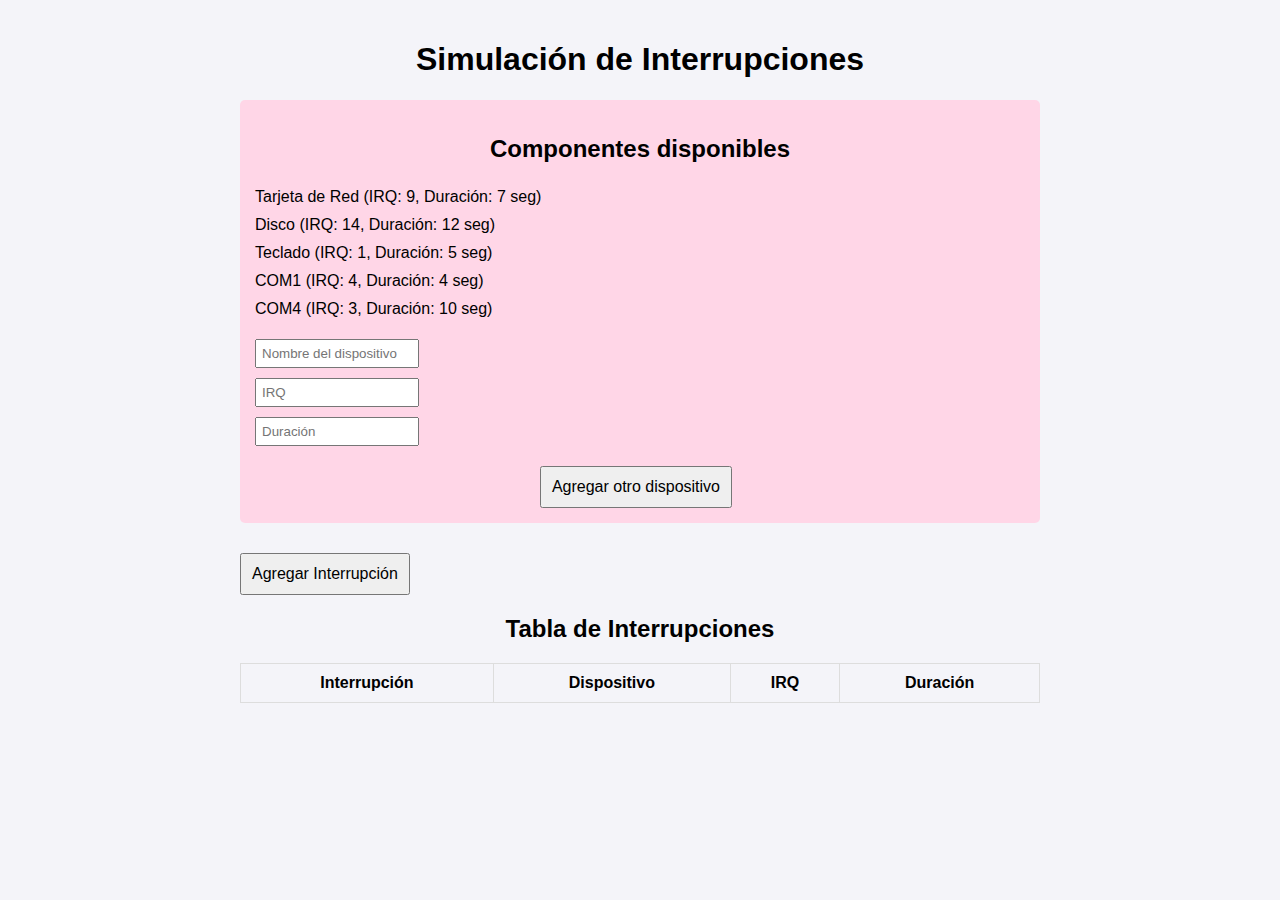
==== proyectooac/index.html @ d8b88be7 "a" ====
<!DOCTYPE html>
<html lang="en">
<head>
    <meta charset="UTF-8">
    <meta name="viewport" content="width=device-width, initial-scale=1.0">
    <title>Simulación de Interrupciones</title>
    <style>
        body {
            font-family: Arial, sans-serif;
            background-color: #f4f4f9;
            margin: 0;
            padding: 20px;
        }

        .container {
            width: 100%;
            max-width: 800px;
            margin: auto;
        }

        h1, h2 {
            text-align: center;
        }

        .lista-componentes {
            background-color: #ffd6e7;
            padding: 15px;
            border-radius: 5px;
            margin-bottom: 20px;
        }

        .lista-componentes ul {
            list-style: none;
            padding: 0;
        }

        .lista-componentes li {
            padding: 5px 0;
        }
        input{
            width: 150px;
            padding: 5px;
            display: block;
            margin-bottom: 10px;
        }

        table {
            width: 100%;
            border-collapse: collapse;
            margin-top: 20px;
        }

        table, th, td {
            border: 1px solid #ddd;
        }

        th, td {
            padding: 10px;
            text-align: center;
        }

        button {
            margin-top: 10px;
            padding: 10px;
            font-size: 16px;
        }
        #agb{
            align-items: center;
            align-self: center;
            margin-left: 37%;
        }
    </style>
</head>
<body>
    <div class="container">
        <h1>Simulación de Interrupciones</h1>

        <div class="lista-componentes">
            <h2>Componentes disponibles</h2>
            <ul id="lista-componentes"></ul>
            <input type="text" id="nuevo-dispositivo" placeholder="Nombre del dispositivo" required>
            <input type="text" id="nuevo-IRQ" placeholder="IRQ" required>
            <input type="text" id="nuevo-duracion" placeholder="Duración" required>
            <button  id="agb" onclick="">Agregar otro dispositivo</button>
        </div>

        <button onclick="agregarInterrupcion()">Agregar Interrupción</button>

        <h2>Tabla de Interrupciones</h2>
        <table>
            <thead>
                <tr>
                    <th>Interrupción</th>
                    <th>Dispositivo</th>
                    <th>IRQ</th>
                    <th>Duración</th>
                </tr>
            </thead>
            <tbody id="tabla-interrupciones">
                <!-- Filas dinámicas aquí -->
            </tbody>
        </table>
    </div>

    <script src="javascript.js">

    </script>
</body>
</html>
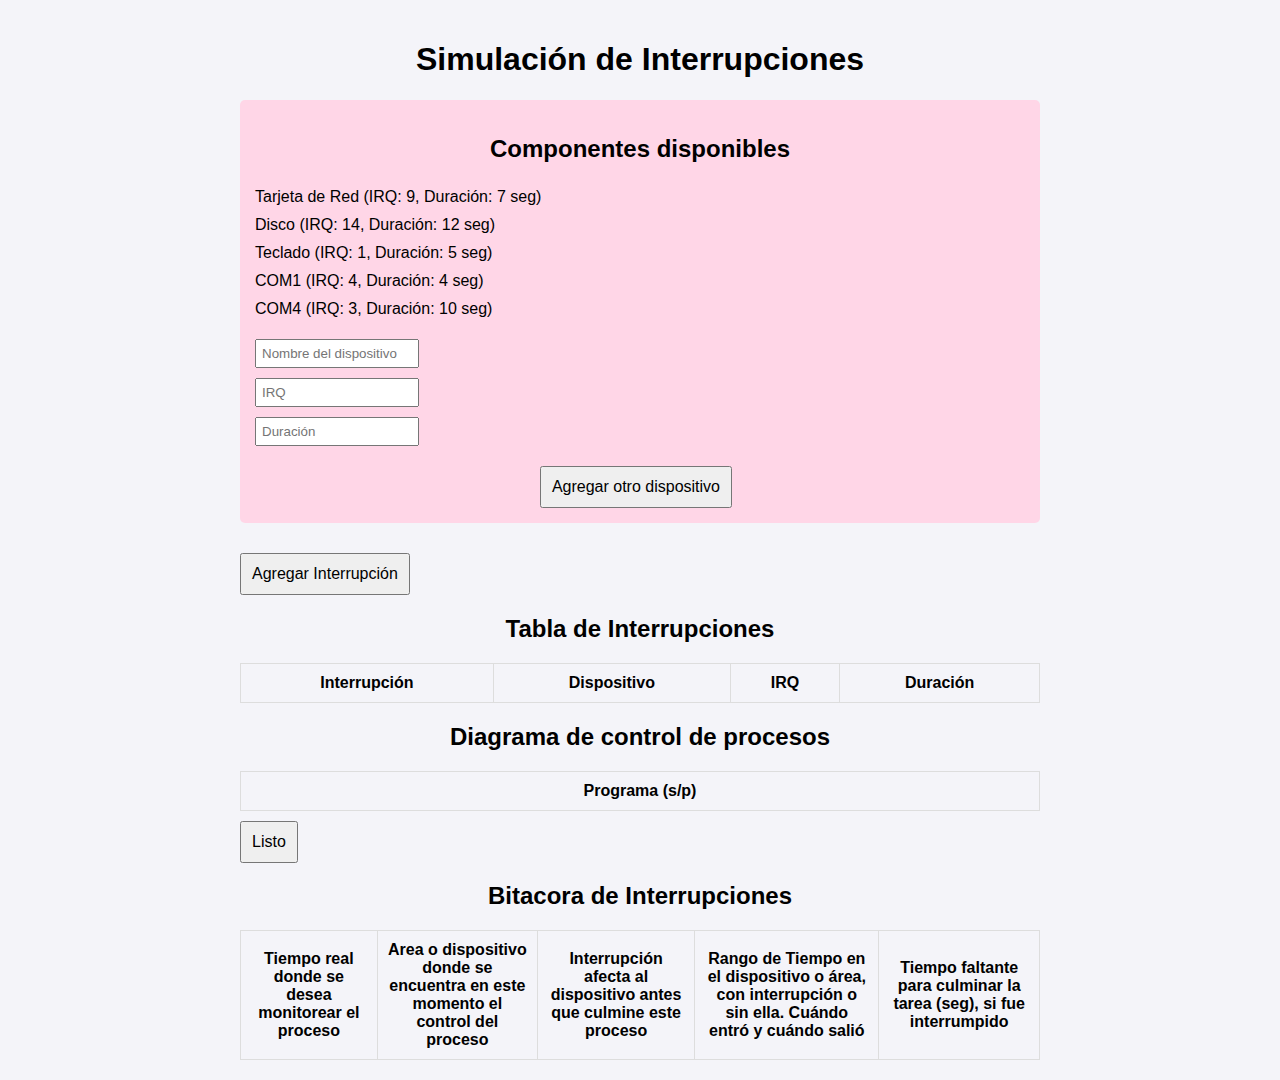
==== commit 9971b079: "a" ====
--- a/proyectooac/index.html
+++ b/proyectooac/index.html
@@ -4,89 +4,24 @@
     <meta charset="UTF-8">
     <meta name="viewport" content="width=device-width, initial-scale=1.0">
     <title>Simulación de Interrupciones</title>
-    <style>
-        body {
-            font-family: Arial, sans-serif;
-            background-color: #f4f4f9;
-            margin: 0;
-            padding: 20px;
-        }
-
-        .container {
-            width: 100%;
-            max-width: 800px;
-            margin: auto;
-        }
-
-        h1, h2 {
-            text-align: center;
-        }
-
-        .lista-componentes {
-            background-color: #ffd6e7;
-            padding: 15px;
-            border-radius: 5px;
-            margin-bottom: 20px;
-        }
-
-        .lista-componentes ul {
-            list-style: none;
-            padding: 0;
-        }
-
-        .lista-componentes li {
-            padding: 5px 0;
-        }
-        input{
-            width: 150px;
-            padding: 5px;
-            display: block;
-            margin-bottom: 10px;
-        }
-
-        table {
-            width: 100%;
-            border-collapse: collapse;
-            margin-top: 20px;
-        }
-
-        table, th, td {
-            border: 1px solid #ddd;
-        }
-
-        th, td {
-            padding: 10px;
-            text-align: center;
-        }
-
-        button {
-            margin-top: 10px;
-            padding: 10px;
-            font-size: 16px;
-        }
-        #agb{
-            align-items: center;
-            align-self: center;
-            margin-left: 37%;
-        }
-    </style>
+    <link rel="stylesheet" href="index.css">
 </head>
 <body>
     <div class="container">
-        <h1>Simulación de Interrupciones</h1>
+        <h1 class="titulo">Simulación de Interrupciones</h1>
 
         <div class="lista-componentes">
-            <h2>Componentes disponibles</h2>
+            <h2 class="titulo">Componentes disponibles</h2>
             <ul id="lista-componentes"></ul>
             <input type="text" id="nuevo-dispositivo" placeholder="Nombre del dispositivo" required>
-            <input type="text" id="nuevo-IRQ" placeholder="IRQ" required>
-            <input type="text" id="nuevo-duracion" placeholder="Duración" required>
-            <button  id="agb" onclick="">Agregar otro dispositivo</button>
+            <input type="number" id="nuevo-IRQ" placeholder="IRQ" required>
+            <input type="number" id="nuevo-duracion" placeholder="Duración" required>
+            <button  id="agb" onclick="AgregarDispositivo()" >Agregar otro dispositivo</button>
         </div>
 
         <button onclick="agregarInterrupcion()">Agregar Interrupción</button>
 
-        <h2>Tabla de Interrupciones</h2>
+        <h2 class="tablas">Tabla de Interrupciones</h2>
         <table>
             <thead>
                 <tr>
@@ -99,11 +34,36 @@
             <tbody id="tabla-interrupciones">
                 <!-- Filas dinámicas aquí -->
             </tbody>
+        </table>  
+        <h2 class="tablas">Diagrama de control de procesos</h2>
+        <table>
+            <thead id="cabezadetabla">   
+            </thead>
+            <tbody id="cuerpo-tabla">
+                <!-- Aquí se agregarán las filas dinámicas -->
+            </tbody>
         </table>
+        <button class="boton" onclick="agregaraDiag()" >Listo</button>
+        
+        <h2 class="tablas">Bitacora de Interrupciones</h2>
+        <table>
+            <th>Tiempo real donde se desea monitorear el proceso</th>
+            <th>Area o dispositivo donde se  encuentra  en este momento el control del proceso</th>
+            <th>Interrupción afecta al dispositivo antes que culmine este proceso</th>
+            <th>Rango de Tiempo en 
+                el dispositivo o área, 
+                con interrupción o 
+                sin ella. Cuándo 
+                entró y cuándo salió</th>
+                <th>Tiempo 
+                    faltante para 
+                    culminar la 
+                    tarea (seg), si 
+                    fue 
+                    interrumpido </th>
+        </table>
+        
     </div>
-
-    <script src="javascript.js">
-
-    </script>
+    <script src="javascript.js"></script>
 </body>
 </html>
--- a/proyectooac/index.css
+++ b/proyectooac/index.css
@@ -0,0 +1,73 @@
+body {
+    font-family: Arial, sans-serif;
+    background-color: #f4f4f9;
+    margin: 0;
+    padding: 20px;
+}
+
+.container {
+    width: 100%;
+    max-width: 800px;
+    margin: auto;
+}
+
+.titulo {
+    text-decoration: none;
+    text-align: center;
+}
+
+.lista-componentes {
+    background-color: #ffd6e7;
+    padding: 15px;
+    border-radius: 5px;
+    margin-bottom: 20px;
+}
+
+.lista-componentes ul {
+    list-style: none;
+    padding: 0;
+}
+
+.lista-componentes li {
+    padding: 5px 0;
+}
+input{
+    width: 150px;
+    padding: 5px;
+    display: block;
+    margin-bottom: 10px;
+}
+
+table {
+    width: 100%;
+    border-collapse: collapse;
+    margin-top: 20px;
+}
+
+table, th, td {
+    border: 1px solid #ddd;
+}
+
+th, td {
+    padding: 10px;
+    text-align: center;
+}
+
+button {
+    margin-top: 10px;
+    padding: 10px;
+    font-size: 16px;
+    
+}
+#agb{
+    align-items: center;
+    align-self: center;
+    margin-left: 37%;
+}
+.tablas{
+    display: grid;
+    grid-auto-flow: column; /* Alinea los elementos en una fila */
+    gap: 10px; /* Espacio entre los elementos */
+    justify-content: center; /* Centra horizontalmente */
+    align-items: center; /* Centra verticalmente */
+}
